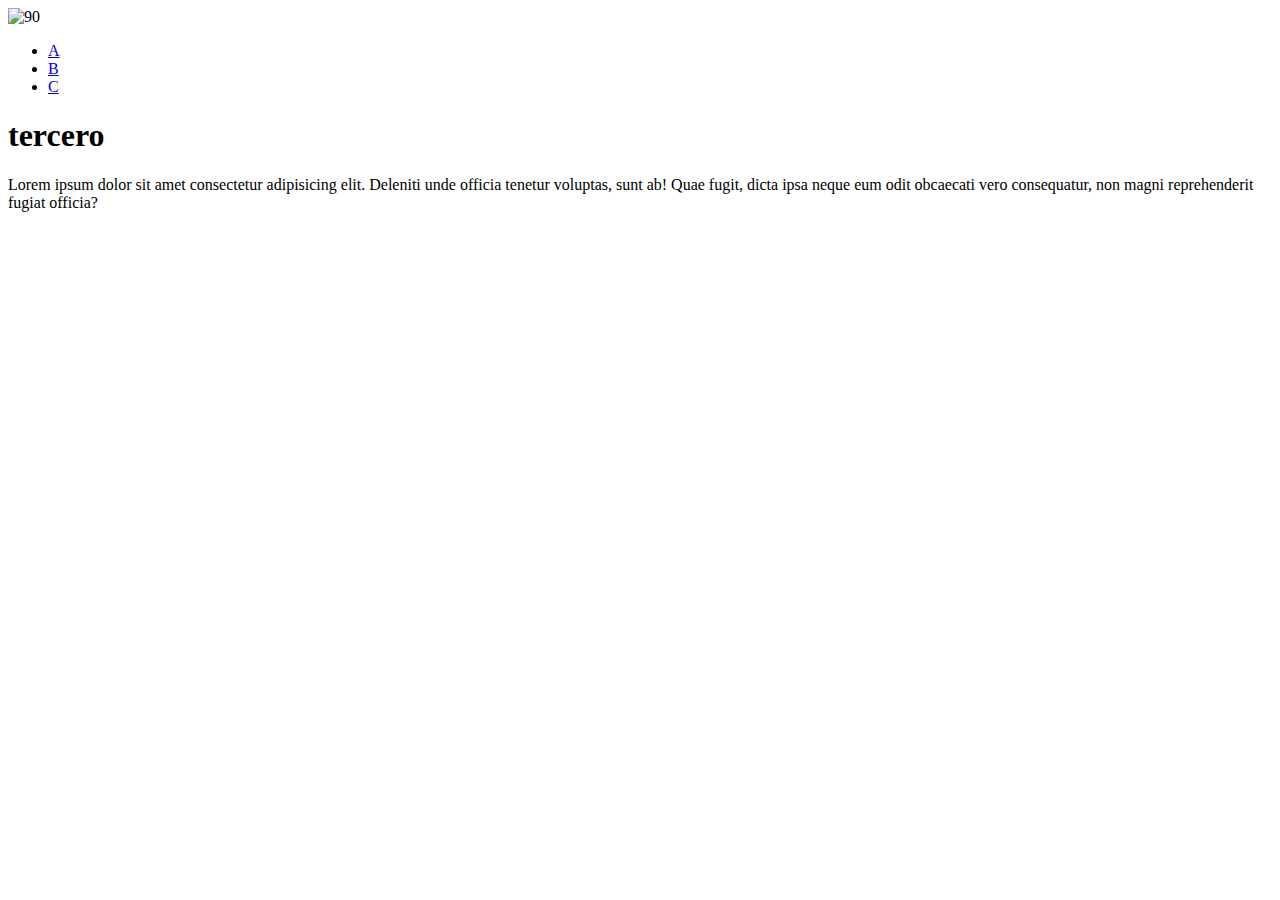
==== index.html @ c8c51d02 "Add files via upload" ====
<!DOCTYPE html>
<html lang="es">
<head>
    <meta charset="UTF-8">
    <meta name="viewport" content="width=device-width, initial-scale=1.0">
    <title>inicio</title>
</head>
<body>
    <header>
        <img src="descarga.png" alt="90" width="150">
        <nav>
            <ul>
                <li>
                    <a href="intex.html">A</a>
                </li>
                <li>
                    <a href="1.html">B</a>
                </li>
                <li>
                    <a href="2.html">C</a>
                </li>
                
            </ul>
        </nav>
    </header>
    <main>
        <section>
            <h1>tercero</h1>
            <p>Lorem ipsum dolor sit amet consectetur adipisicing elit. Deleniti unde officia tenetur voluptas, sunt ab! Quae fugit, dicta ipsa neque eum odit obcaecati vero consequatur, non magni reprehenderit fugiat officia?</p>
        </section>
</main>

<script src="main.js"></script>
</body>

</html>
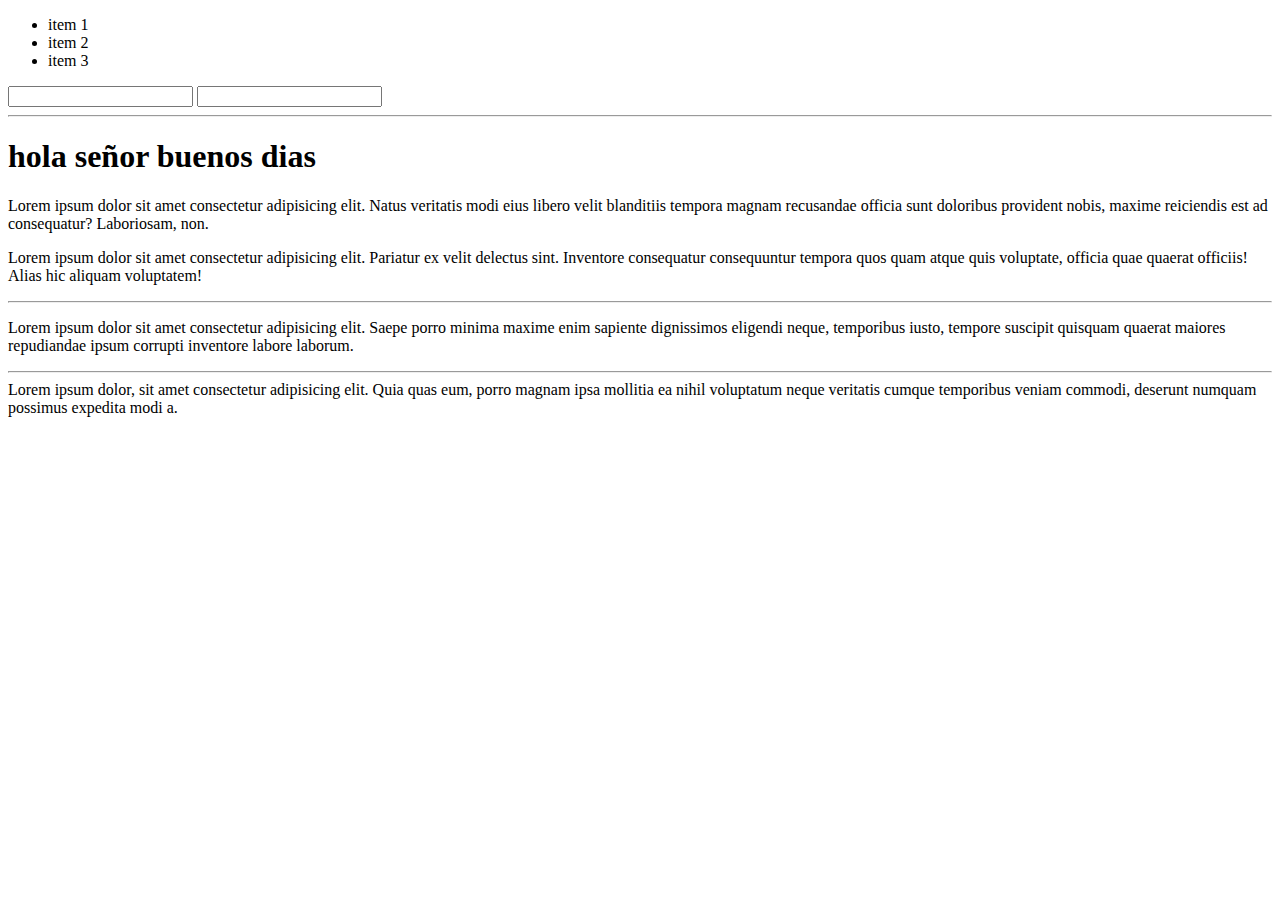
==== commit 27a14a42: "Add files via upload" ====
--- a/index.html
+++ b/index.html
@@ -1,36 +1,46 @@
 <!DOCTYPE html>
 <html lang="es">
+
 <head>
-    <meta charset="UTF-8">
-    <meta name="viewport" content="width=device-width, initial-scale=1.0">
-    <title>inicio</title>
+  <meta charset="UTF-8">
+  <meta name="viewport" content="width=device-width, initial-scale=1.0">
+
+  <title>Document</title>
+  <link rel="stylesheet" href="css/estilo.css">
 </head>
+
 <body>
-    <header>
-        <img src="descarga.png" alt="90" width="150">
-        <nav>
-            <ul>
-                <li>
-                    <a href="intex.html">A</a>
-                </li>
-                <li>
-                    <a href="1.html">B</a>
-                </li>
-                <li>
-                    <a href="2.html">C</a>
-                </li>
-                
-            </ul>
-        </nav>
-    </header>
-    <main>
-        <section>
-            <h1>tercero</h1>
-            <p>Lorem ipsum dolor sit amet consectetur adipisicing elit. Deleniti unde officia tenetur voluptas, sunt ab! Quae fugit, dicta ipsa neque eum odit obcaecati vero consequatur, non magni reprehenderit fugiat officia?</p>
-        </section>
-</main>
-
-<script src="main.js"></script>
+  <header id="header">
+    <nav>
+      <ul>
+        <li class="item">item 1</li>
+        <li class="item">item 2</li>
+        <li class="item">item 3</li>
+      </ul>
+    </nav>
+  </header>
+  <input type="text">
+  <input type="email">
+  <hr>
+  <h1>hola señor buenos dias</h1>
+  <p>
+    Lorem ipsum dolor sit amet consectetur adipisicing elit. Natus veritatis modi eius libero velit blanditiis tempora
+    magnam recusandae officia sunt doloribus provident nobis, maxime reiciendis est ad consequatur? Laboriosam, non.
+  </p>
+  <p>Lorem ipsum dolor sit amet consectetur adipisicing elit. Pariatur ex velit delectus sint. Inventore consequatur
+    consequuntur tempora quos quam atque quis voluptate, <span>officia quae quaerat officiis!</span> Alias hic aliquam
+    voluptatem!
+  </p>
+  <hr>
+  <p>Lorem ipsum dolor sit amet consectetur adipisicing elit. Saepe porro minima maxime enim sapiente dignissimos
+    eligendi neque, temporibus iusto, tempore suscipit quisquam quaerat maiores repudiandae ipsum corrupti inventore
+    labore laborum.
+  </p>
+  <hr>
+  <div class="caja">Lorem ipsum dolor, sit amet consectetur adipisicing elit. Quia quas eum, porro magnam ipsa mollitia
+    ea nihil voluptatum neque veritatis cumque temporibus veniam commodi, deserunt numquam possimus expedita modi a.
+  </div>
 </body>
 
+
 </html>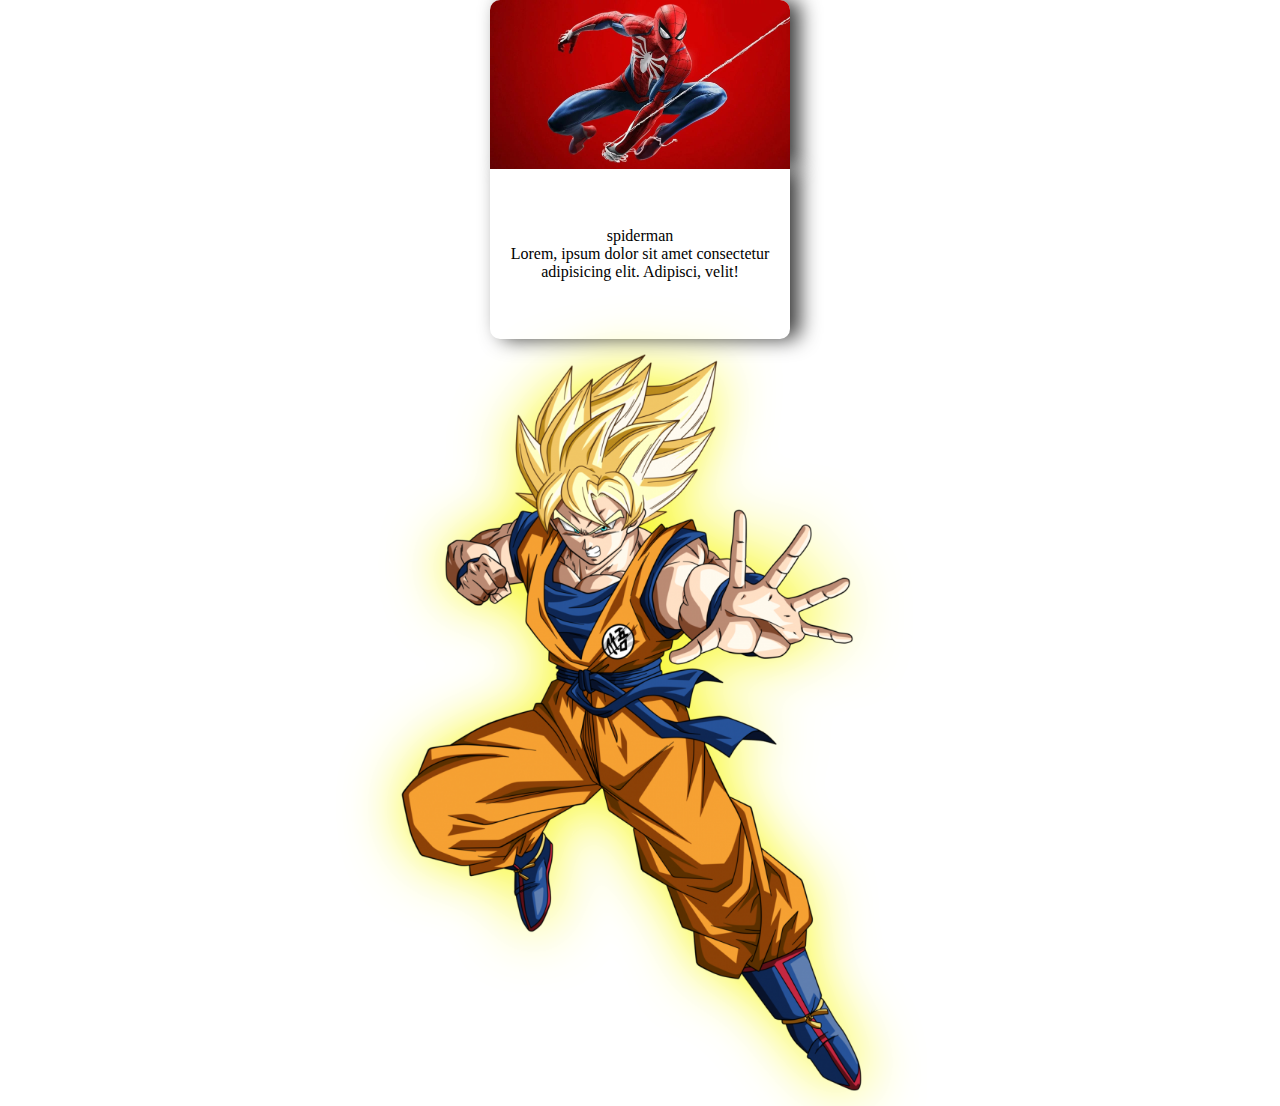
==== commit 2ff5d9ae: "Add files via upload" ====
--- a/index.html
+++ b/index.html
@@ -4,43 +4,18 @@
 <head>
   <meta charset="UTF-8">
   <meta name="viewport" content="width=device-width, initial-scale=1.0">
-
   <title>Document</title>
-  <link rel="stylesheet" href="css/estilo.css">
+  <link rel="stylesheet" href="goku.css">
 </head>
 
 <body>
-  <header id="header">
-    <nav>
-      <ul>
-        <li class="item">item 1</li>
-        <li class="item">item 2</li>
-        <li class="item">item 3</li>
-      </ul>
-    </nav>
-  </header>
-  <input type="text">
-  <input type="email">
-  <hr>
-  <h1>hola señor buenos dias</h1>
-  <p>
-    Lorem ipsum dolor sit amet consectetur adipisicing elit. Natus veritatis modi eius libero velit blanditiis tempora
-    magnam recusandae officia sunt doloribus provident nobis, maxime reiciendis est ad consequatur? Laboriosam, non.
-  </p>
-  <p>Lorem ipsum dolor sit amet consectetur adipisicing elit. Pariatur ex velit delectus sint. Inventore consequatur
-    consequuntur tempora quos quam atque quis voluptate, <span>officia quae quaerat officiis!</span> Alias hic aliquam
-    voluptatem!
-  </p>
-  <hr>
-  <p>Lorem ipsum dolor sit amet consectetur adipisicing elit. Saepe porro minima maxime enim sapiente dignissimos
-    eligendi neque, temporibus iusto, tempore suscipit quisquam quaerat maiores repudiandae ipsum corrupti inventore
-    labore laborum.
-  </p>
-  <hr>
-  <div class="caja">Lorem ipsum dolor, sit amet consectetur adipisicing elit. Quia quas eum, porro magnam ipsa mollitia
-    ea nihil voluptatum neque veritatis cumque temporibus veniam commodi, deserunt numquam possimus expedita modi a.
+  <img src="spidy.jpg" alt="spidy" class="spidy">
+  <div class="box">
+    <p>spiderman</p>
+    Lorem, ipsum dolor sit amet consectetur adipisicing elit. Adipisci, velit!
   </div>
+  <img src="goku.png" alt="goku" class="goku">
+
 </body>
 
-
 </html>--- a/goku.css
+++ b/goku.css
@@ -0,0 +1,37 @@
+*{
+  margin: 0;
+  padding: 0;
+  box-sizing: border-box;
+}
+
+.spidy{
+  margin: 0 auto;
+  display: block;
+  width: 300px;
+  height: 100;
+  border-top-left-radius: 10px;
+  border-top-right-radius: 10px;
+  box-shadow:10px 0px 20px 0px #3e3e3e;
+}
+
+.box{
+  width: 300px;
+  height: 170px;
+  margin: 0 auto;
+  display: block;
+  background: rgb(255, 255, 255);
+  border-bottom-left-radius: 10px;
+  border-bottom-right-radius: 10px;
+  box-shadow:10px 0px 20px 0px #3e3e3e;
+  place-content: center;
+  text-align: center;
+}
+
+.goku{
+  /* text-align: center; */
+  margin: 0 auto;
+  display: block;
+  width: 500px;
+  /* box-shadow: rgb(207, 207, 83); */
+  filter: drop-shadow(0px 0px 30px #f8f82a);
+}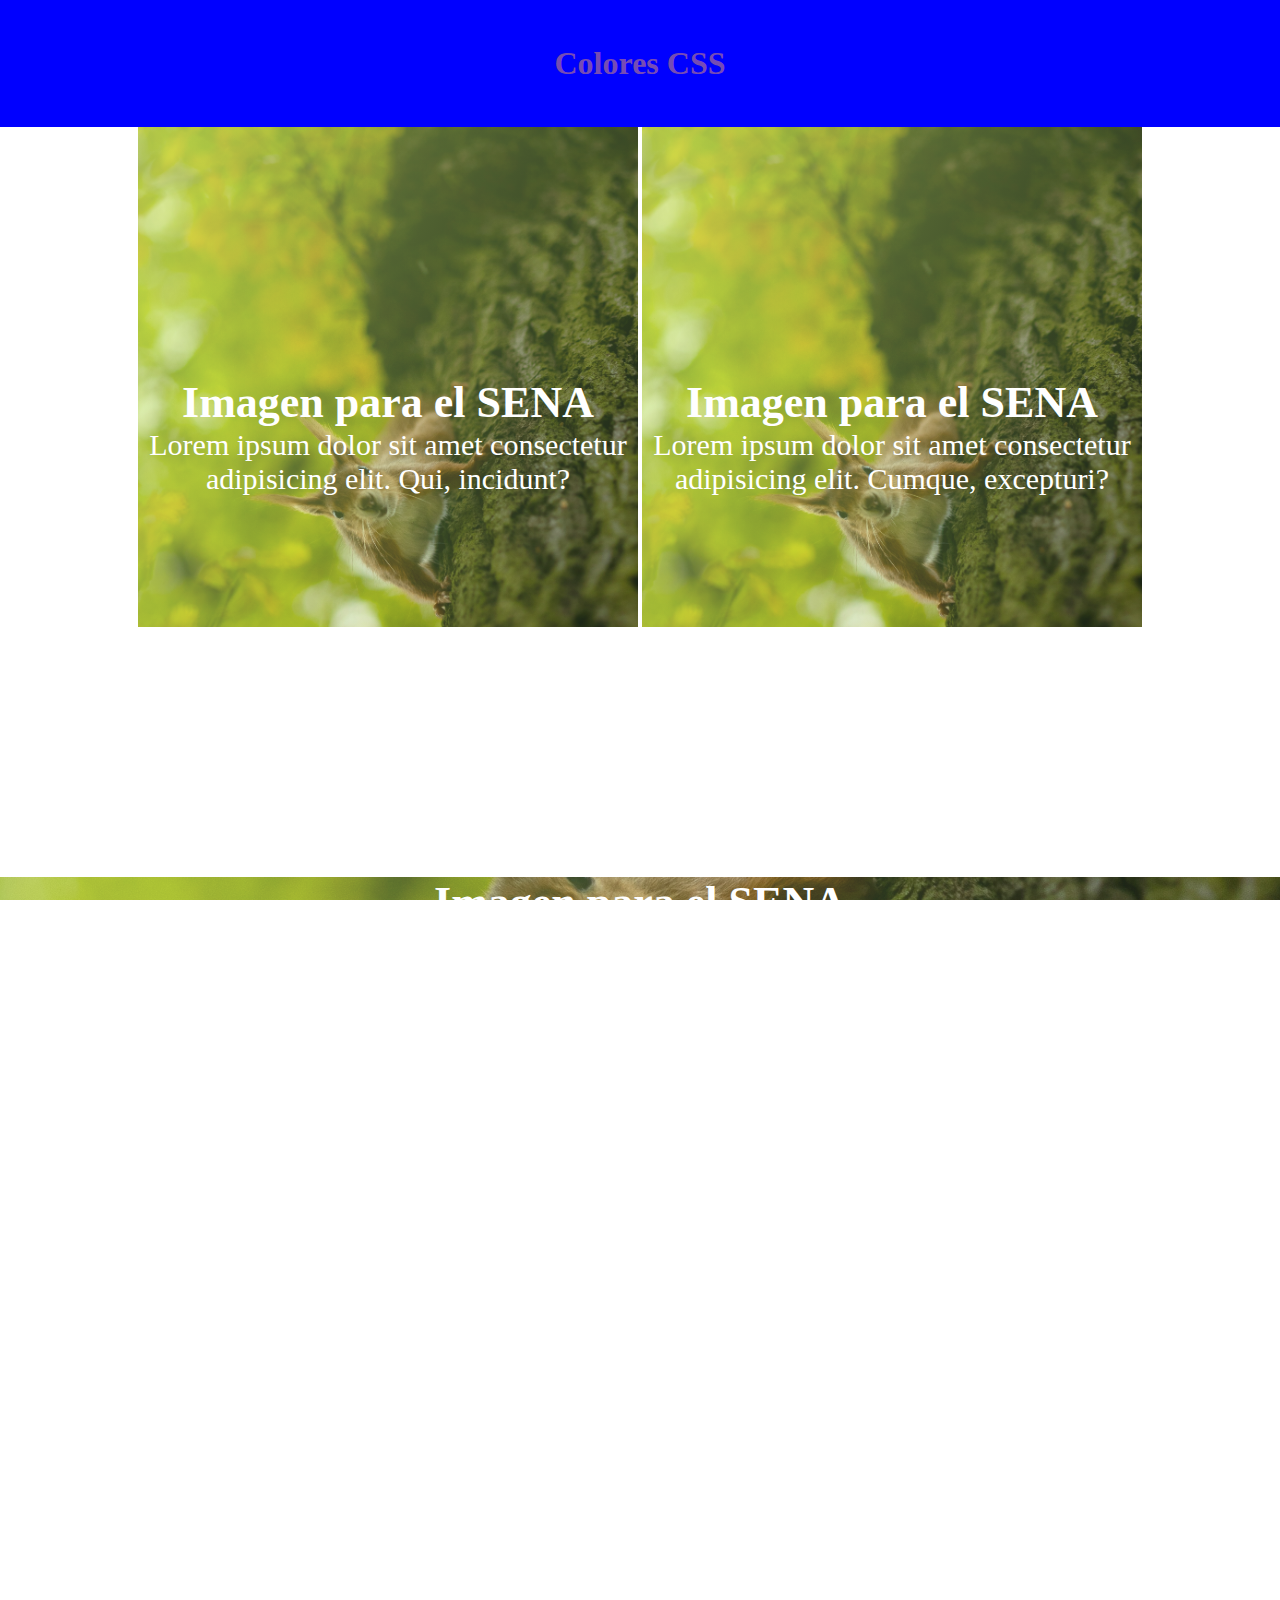
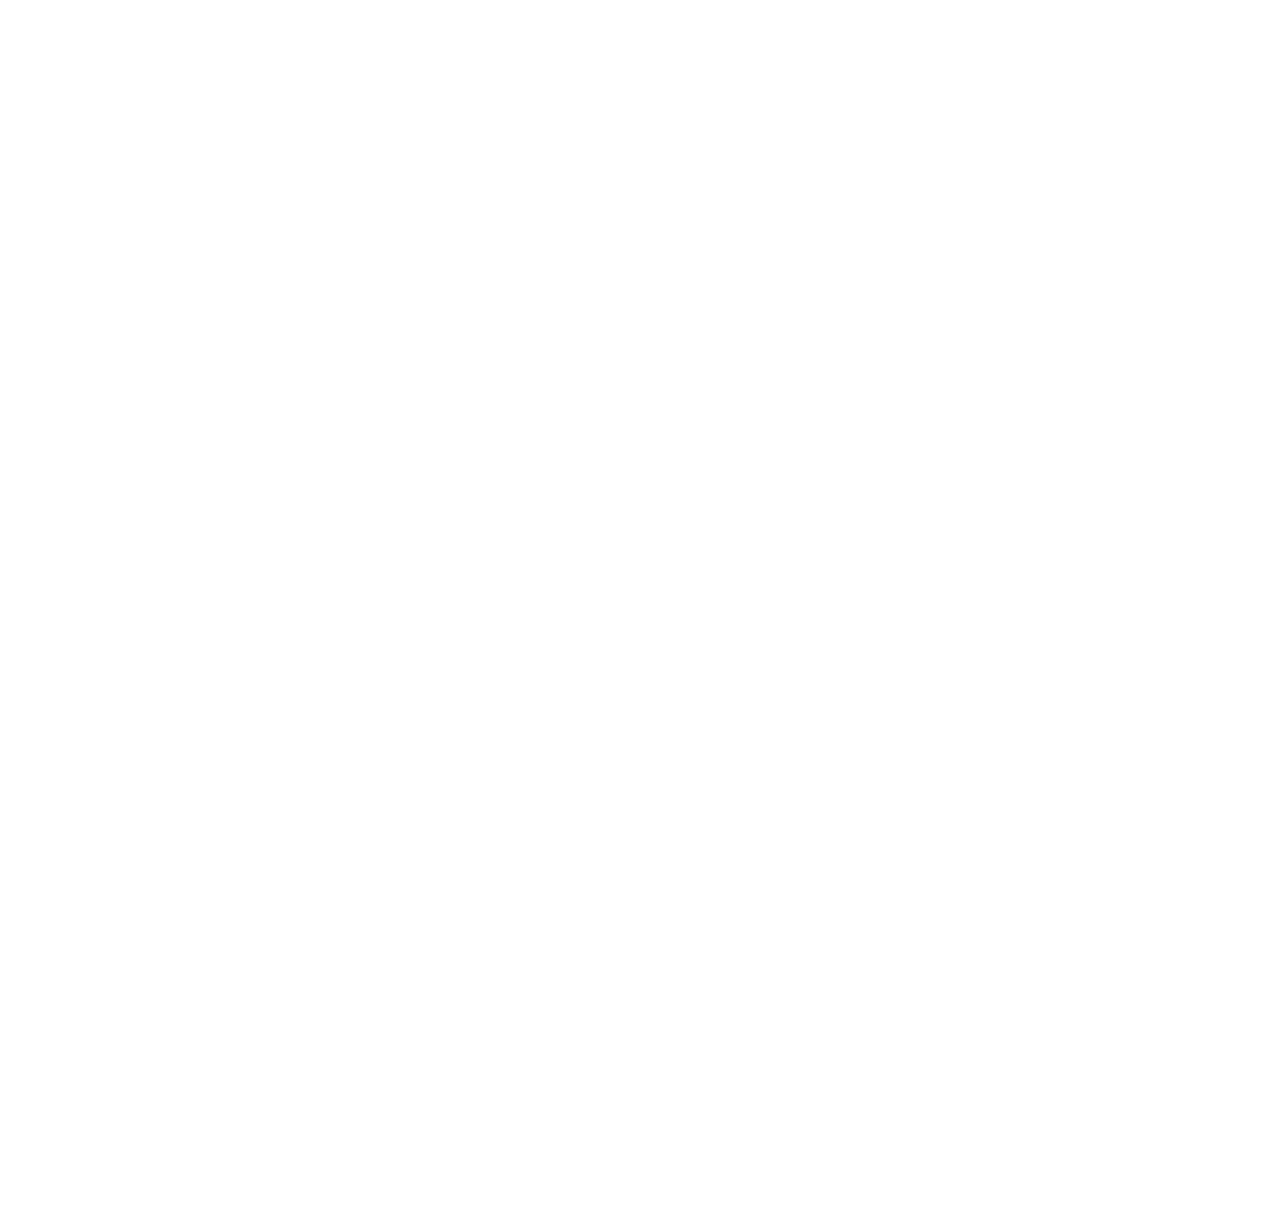
==== commit e39625a3: "Add files via upload" ====
--- a/index.html
+++ b/index.html
@@ -5,16 +5,38 @@
   <meta charset="UTF-8">
   <meta name="viewport" content="width=device-width, initial-scale=1.0">
   <title>Document</title>
-  <link rel="stylesheet" href="goku.css">
+  <link rel="stylesheet" href="style.css">
 </head>
 
 <body>
-  <img src="spidy.jpg" alt="spidy" class="spidy">
-  <div class="box">
-    <p>spiderman</p>
-    Lorem, ipsum dolor sit amet consectetur adipisicing elit. Adipisci, velit!
-  </div>
-  <img src="goku.png" alt="goku" class="goku">
+  <header class="header">
+    <h1 class="title">Colores CSS</h1>
+  </header>
+  <main>
+    <section id="section">
+      <div class="contenedor">
+        <div class="img">
+          <h1 class="titulo">Imagen para el SENA</h1>
+          <p>
+            Lorem ipsum dolor sit amet consectetur adipisicing elit. Qui, incidunt?
+          </p>
+        </div>
+        <div id="img">
+          <h1 class="titulo">Imagen para el SENA</h1>
+          <p>
+            Lorem ipsum dolor sit amet consectetur adipisicing elit. Cumque, excepturi?
+          </p>
+          </h1>
+        </div>
+      </div>
+    </section>
+    <section class="section atachment">
+      <h1 class="titulo">Imagen para el SENA</h1>
+      <p>
+        Lorem ipsum dolor sit amet consectetur adipisicing elit. Cumque, excepturi?
+      </p>
+    </section>
+  </main>
 
 </body>
 
--- a/style.css
+++ b/style.css
@@ -0,0 +1,62 @@
+*{
+  margin: 0;
+  padding: 0;
+  box-sizing: border-box;
+}
+
+.header{
+  padding: 45px 0;
+  color: rgba(200, 129, 129, 0.618);
+  /*color: #000;*/
+  background: #cc8585;
+  background-color: blue;
+}
+
+.title{
+  text-align: center;
+}
+
+main > section#section >div.contenedor > div.img , 
+main > section#section >div.contenedor > div#img ,
+section.section{
+  background-image: url(img.jpg);
+  background-size: cover;
+  background-image: linear-gradient(120deg, #d5fc7999 0%, #96e6a11c 100%) , url(img.jpg);
+}
+
+.img, #img{
+  width: 500px;
+  height: 500px;
+  display: inline-block;
+}
+
+.atachment{
+  background-attachment: fixed;
+}
+
+.contenedor{
+  max-width: 1200px;
+  margin: 0 auto;
+  text-align: center;
+}
+
+section.section{
+  height: 250px;
+  text-align: center;
+}
+
+.titulo{
+  font-size: 44px;
+  margin-top: 250px;
+  color: white;
+}
+
+p{
+  font-size: 30px;
+  color: white;
+}
+
+main{
+  height: 300vh;
+  
+}